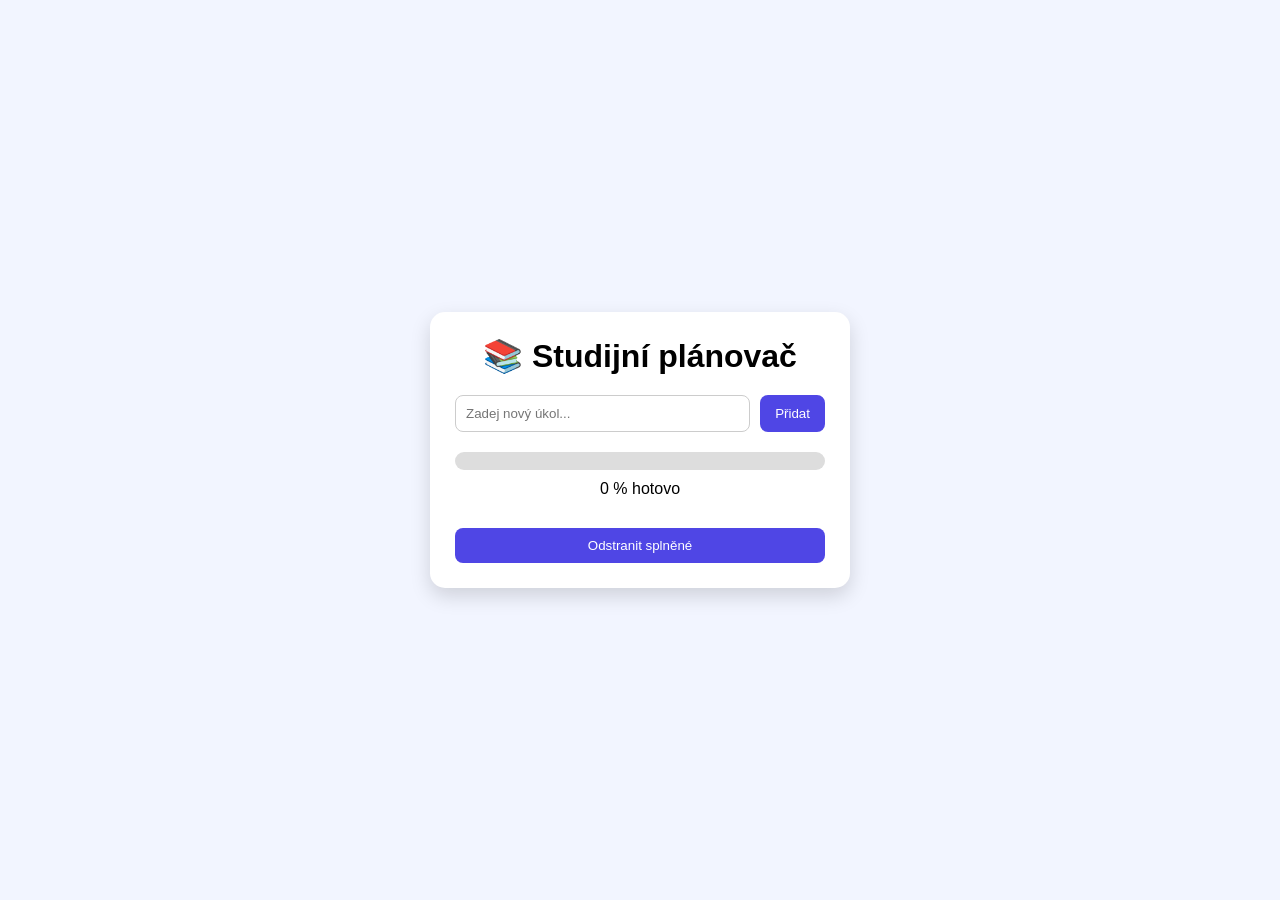
==== dcz_index.html @ b63ba137 "Novej Projekt Studijni Planovac" ====
<!DOCTYPE html>
<html lang="cs">
<head>
    <meta charset="UTF-8">
    <meta name="viewport" content="width=device-width, initial-scale=1.0">
    <title>Studijní plánovač</title>
    <link rel="stylesheet" href="dcz_style.css">
</head>

<body>

<div class="container">
    <h1>📚 Studijní plánovač</h1>

    <div class="input-area">
        <input type="text" id="taskInput" placeholder="Zadej nový úkol...">
        <button id="addBtn">Přidat</button>
    </div>

    <div class="progress">
        <div id="progressBar"></div>
    </div>

    <p id="progressText">0 % hotovo</p>

    <ul id="taskList"></ul>

    <button id="clearBtn">Odstranit splněné</button>
</div>

<script src="dcz_script.js"></script>

</body>
</html>
---- dcz_style.css ----
*{
    margin:0;
    padding:0;
    box-sizing:border-box;
    font-family:Arial, Helvetica, sans-serif;
}

body{
    background:#f2f5ff;
    display:flex;
    justify-content:center;
    align-items:center;
    min-height:100vh;
}

.container{
    background:white;
    width:420px;
    padding:25px;
    border-radius:15px;
    box-shadow:0 8px 20px rgba(0,0,0,0.15);
}

h1{
    text-align:center;
    margin-bottom:20px;
}

.input-area{
    display:flex;
    gap:10px;
}

input{
    flex:1;
    padding:10px;
    border-radius:8px;
    border:1px solid #ccc;
}

button{
    padding:10px 15px;
    border:none;
    border-radius:8px;
    background:#4f46e5;
    color:white;
    cursor:pointer;
}

button:hover{
    background:#3730a3;
}

.progress{
    margin-top:20px;
    width:100%;
    height:18px;
    background:#ddd;
    border-radius:20px;
    overflow:hidden;
}

#progressBar{
    height:100%;
    width:0%;
    background:#22c55e;
    transition:0.3s;
}

#progressText{
    margin:10px 0;
    text-align:center;
}

ul{
    list-style:none;
    margin-top:15px;
}

li{
    display:flex;
    justify-content:space-between;
    align-items:center;
    padding:10px;
    margin:8px 0;
    background:#f7f7f7;
    border-radius:8px;
}

.task{
    display:flex;
    align-items:center;
    gap:10px;
}

.completed{
    text-decoration:line-through;
    color:gray;
}

.delete{
    background:#ef4444;
}

.delete:hover{
    background:#b91c1c;
}

#clearBtn{
    width:100%;
    margin-top:15px;
}
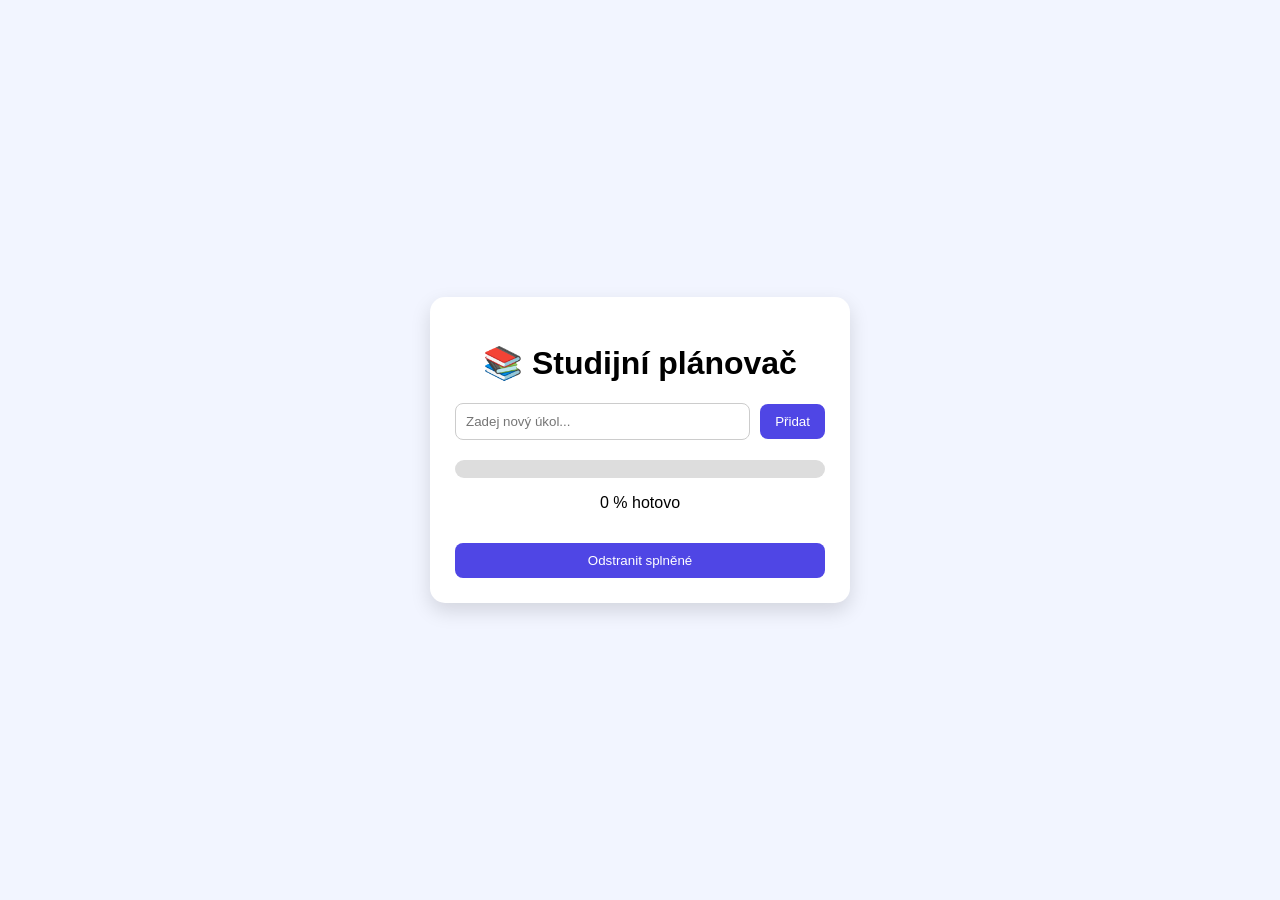
==== commit af699820: "hotovo" ====
--- a/dcz_index.html
+++ b/dcz_index.html
@@ -1,34 +1,26 @@
-<!DOCTYPE html>
+<!doctype html>
 <html lang="cs">
 <head>
-    <meta charset="UTF-8">
-    <meta name="viewport" content="width=device-width, initial-scale=1.0">
-    <title>Studijní plánovač</title>
-    <link rel="stylesheet" href="dcz_style.css">
+  <meta charset="utf-8">
+  <meta name="viewport" content="width=device-width, initial-scale=1">
+  <title>Studijní plánovač</title>
+  <link rel="stylesheet" href="dcz_style.css">
 </head>
-
 <body>
-
-<div class="container">
+  <main class="container">
     <h1>📚 Studijní plánovač</h1>
 
     <div class="input-area">
-        <input type="text" id="taskInput" placeholder="Zadej nový úkol...">
-        <button id="addBtn">Přidat</button>
+      <input id="taskInput" type="text" placeholder="Zadej nový úkol...">
+      <button id="addBtn" type="button">Přidat</button>
     </div>
 
-    <div class="progress">
-        <div id="progressBar"></div>
-    </div>
+    <div class="progress"><div id="progressBar"></div></div>
+    <p id="progressText">0 % hotovo</p>
+    <ul id="taskList"></ul>
+    <button id="clearBtn" type="button">Odstranit splněné</button>
+  </main>
 
-    <p id="progressText">0 % hotovo</p>
-
-    <ul id="taskList"></ul>
-
-    <button id="clearBtn">Odstranit splněné</button>
-</div>
-
-<script src="dcz_script.js"></script>
-
+  <script src="dcz_script.js"></script>
 </body>
-</html>+</html>
--- a/dcz_style.css
+++ b/dcz_style.css
@@ -1,112 +1,15 @@
-*{
-    margin:0;
-    padding:0;
-    box-sizing:border-box;
-    font-family:Arial, Helvetica, sans-serif;
-}
-
-body{
-    background:#f2f5ff;
-    display:flex;
-    justify-content:center;
-    align-items:center;
-    min-height:100vh;
-}
-
-.container{
-    background:white;
-    width:420px;
-    padding:25px;
-    border-radius:15px;
-    box-shadow:0 8px 20px rgba(0,0,0,0.15);
-}
-
-h1{
-    text-align:center;
-    margin-bottom:20px;
-}
-
-.input-area{
-    display:flex;
-    gap:10px;
-}
-
-input{
-    flex:1;
-    padding:10px;
-    border-radius:8px;
-    border:1px solid #ccc;
-}
-
-button{
-    padding:10px 15px;
-    border:none;
-    border-radius:8px;
-    background:#4f46e5;
-    color:white;
-    cursor:pointer;
-}
-
-button:hover{
-    background:#3730a3;
-}
-
-.progress{
-    margin-top:20px;
-    width:100%;
-    height:18px;
-    background:#ddd;
-    border-radius:20px;
-    overflow:hidden;
-}
-
-#progressBar{
-    height:100%;
-    width:0%;
-    background:#22c55e;
-    transition:0.3s;
-}
-
-#progressText{
-    margin:10px 0;
-    text-align:center;
-}
-
-ul{
-    list-style:none;
-    margin-top:15px;
-}
-
-li{
-    display:flex;
-    justify-content:space-between;
-    align-items:center;
-    padding:10px;
-    margin:8px 0;
-    background:#f7f7f7;
-    border-radius:8px;
-}
-
-.task{
-    display:flex;
-    align-items:center;
-    gap:10px;
-}
-
-.completed{
-    text-decoration:line-through;
-    color:gray;
-}
-
-.delete{
-    background:#ef4444;
-}
-
-.delete:hover{
-    background:#b91c1c;
-}
-
-#clearBtn{
-    width:100%;
-    margin-top:15px;
-}+* { box-sizing: border-box; }
+body { min-height: 100vh; margin: 0; display: grid; place-items: center; background: #f2f5ff; font-family: Arial, sans-serif; }
+.container { width: min(420px, 92vw); padding: 25px; border-radius: 15px; background: white; box-shadow: 0 8px 20px #0002; }
+h1, #progressText { text-align: center; }
+.input-area, li, .task { display: flex; align-items: center; gap: 10px; }
+input { flex: 1; padding: 10px; border: 1px solid #ccc; border-radius: 8px; }
+button { padding: 10px 15px; border: 0; border-radius: 8px; background: #4f46e5; color: white; cursor: pointer; }
+button:hover { background: #3730a3; }
+.progress { height: 18px; margin-top: 20px; overflow: hidden; border-radius: 20px; background: #ddd; }
+#progressBar { width: 0; height: 100%; background: #22c55e; transition: .3s; }
+ul { margin: 15px 0 0; padding: 0; list-style: none; }
+li { justify-content: space-between; margin: 8px 0; padding: 10px; border-radius: 8px; background: #f7f7f7; }
+.completed { color: gray; text-decoration: line-through; }
+.delete { background: #ef4444; }
+#clearBtn { width: 100%; margin-top: 15px; }
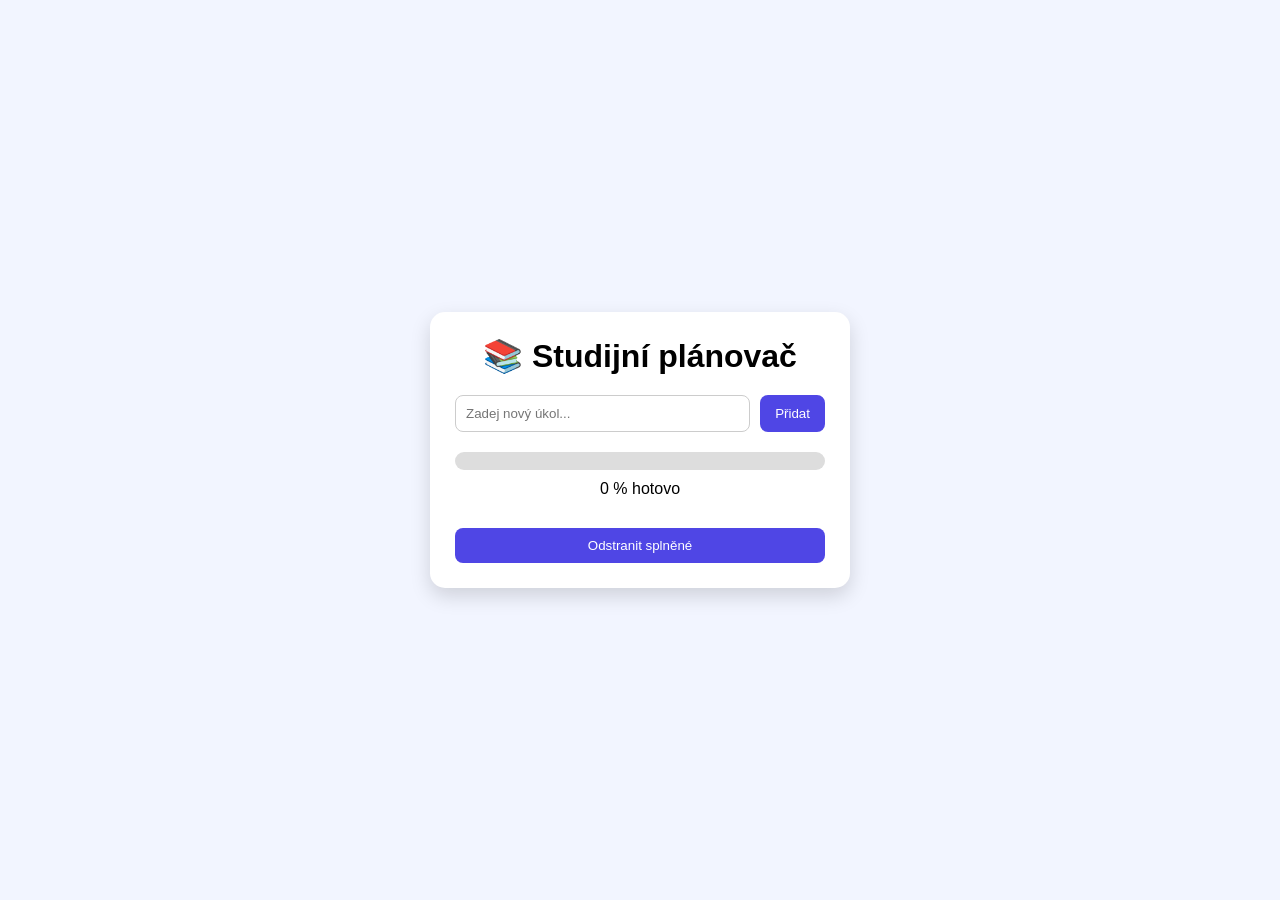
==== commit f7fa19cc: "Revert "hotovo" This reverts commit af69982028e72b6050a295fc2939e74db60967dc." ====
--- a/dcz_index.html
+++ b/dcz_index.html
@@ -1,26 +1,34 @@
-<!doctype html>
+<!DOCTYPE html>
 <html lang="cs">
 <head>
-  <meta charset="utf-8">
-  <meta name="viewport" content="width=device-width, initial-scale=1">
-  <title>Studijní plánovač</title>
-  <link rel="stylesheet" href="dcz_style.css">
+    <meta charset="UTF-8">
+    <meta name="viewport" content="width=device-width, initial-scale=1.0">
+    <title>Studijní plánovač</title>
+    <link rel="stylesheet" href="dcz_style.css">
 </head>
+
 <body>
-  <main class="container">
+
+<div class="container">
     <h1>📚 Studijní plánovač</h1>
 
     <div class="input-area">
-      <input id="taskInput" type="text" placeholder="Zadej nový úkol...">
-      <button id="addBtn" type="button">Přidat</button>
+        <input type="text" id="taskInput" placeholder="Zadej nový úkol...">
+        <button id="addBtn">Přidat</button>
     </div>
 
-    <div class="progress"><div id="progressBar"></div></div>
+    <div class="progress">
+        <div id="progressBar"></div>
+    </div>
+
     <p id="progressText">0 % hotovo</p>
+
     <ul id="taskList"></ul>
-    <button id="clearBtn" type="button">Odstranit splněné</button>
-  </main>
 
-  <script src="dcz_script.js"></script>
+    <button id="clearBtn">Odstranit splněné</button>
+</div>
+
+<script src="dcz_script.js"></script>
+
 </body>
-</html>
+</html>
--- a/dcz_style.css
+++ b/dcz_style.css
@@ -1,15 +1,112 @@
-* { box-sizing: border-box; }
-body { min-height: 100vh; margin: 0; display: grid; place-items: center; background: #f2f5ff; font-family: Arial, sans-serif; }
-.container { width: min(420px, 92vw); padding: 25px; border-radius: 15px; background: white; box-shadow: 0 8px 20px #0002; }
-h1, #progressText { text-align: center; }
-.input-area, li, .task { display: flex; align-items: center; gap: 10px; }
-input { flex: 1; padding: 10px; border: 1px solid #ccc; border-radius: 8px; }
-button { padding: 10px 15px; border: 0; border-radius: 8px; background: #4f46e5; color: white; cursor: pointer; }
-button:hover { background: #3730a3; }
-.progress { height: 18px; margin-top: 20px; overflow: hidden; border-radius: 20px; background: #ddd; }
-#progressBar { width: 0; height: 100%; background: #22c55e; transition: .3s; }
-ul { margin: 15px 0 0; padding: 0; list-style: none; }
-li { justify-content: space-between; margin: 8px 0; padding: 10px; border-radius: 8px; background: #f7f7f7; }
-.completed { color: gray; text-decoration: line-through; }
-.delete { background: #ef4444; }
-#clearBtn { width: 100%; margin-top: 15px; }
+*{
+    margin:0;
+    padding:0;
+    box-sizing:border-box;
+    font-family:Arial, Helvetica, sans-serif;
+}
+
+body{
+    background:#f2f5ff;
+    display:flex;
+    justify-content:center;
+    align-items:center;
+    min-height:100vh;
+}
+
+.container{
+    background:white;
+    width:420px;
+    padding:25px;
+    border-radius:15px;
+    box-shadow:0 8px 20px rgba(0,0,0,0.15);
+}
+
+h1{
+    text-align:center;
+    margin-bottom:20px;
+}
+
+.input-area{
+    display:flex;
+    gap:10px;
+}
+
+input{
+    flex:1;
+    padding:10px;
+    border-radius:8px;
+    border:1px solid #ccc;
+}
+
+button{
+    padding:10px 15px;
+    border:none;
+    border-radius:8px;
+    background:#4f46e5;
+    color:white;
+    cursor:pointer;
+}
+
+button:hover{
+    background:#3730a3;
+}
+
+.progress{
+    margin-top:20px;
+    width:100%;
+    height:18px;
+    background:#ddd;
+    border-radius:20px;
+    overflow:hidden;
+}
+
+#progressBar{
+    height:100%;
+    width:0%;
+    background:#22c55e;
+    transition:0.3s;
+}
+
+#progressText{
+    margin:10px 0;
+    text-align:center;
+}
+
+ul{
+    list-style:none;
+    margin-top:15px;
+}
+
+li{
+    display:flex;
+    justify-content:space-between;
+    align-items:center;
+    padding:10px;
+    margin:8px 0;
+    background:#f7f7f7;
+    border-radius:8px;
+}
+
+.task{
+    display:flex;
+    align-items:center;
+    gap:10px;
+}
+
+.completed{
+    text-decoration:line-through;
+    color:gray;
+}
+
+.delete{
+    background:#ef4444;
+}
+
+.delete:hover{
+    background:#b91c1c;
+}
+
+#clearBtn{
+    width:100%;
+    margin-top:15px;
+}
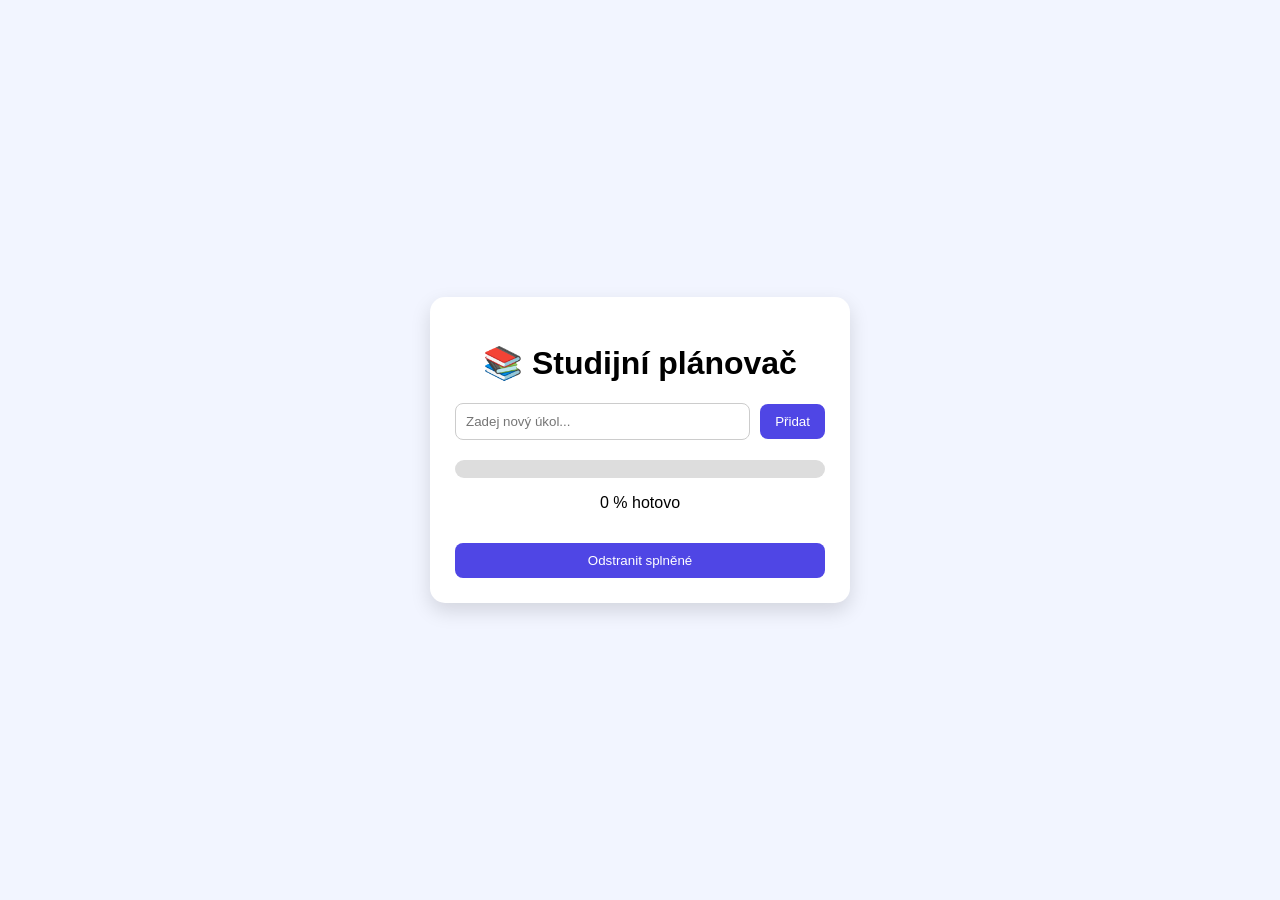
==== commit d255c4ec: "fix: studijni planovac" ====
--- a/dcz_index.html
+++ b/dcz_index.html
@@ -1,34 +1,38 @@
-<!DOCTYPE html>
+
+<!doctype html>
 <html lang="cs">
 <head>
-    <meta charset="UTF-8">
-    <meta name="viewport" content="width=device-width, initial-scale=1.0">
-    <title>Studijní plánovač</title>
-    <link rel="stylesheet" href="dcz_style.css">
+  <meta charset="utf-8">
+  <meta name="viewport" content="width=device-width, initial-scale=1">
+  <title>Studijní plánovač</title>
+  <link rel="stylesheet" href="dcz_style.css">
 </head>
 
 <body>
+  <main class="container">
 
-<div class="container">
     <h1>📚 Studijní plánovač</h1>
 
     <div class="input-area">
-        <input type="text" id="taskInput" placeholder="Zadej nový úkol...">
-        <button id="addBtn">Přidat</button>
+      <input id="taskInput" type="text" placeholder="Zadej nový úkol...">
+      <button id="addBtn" type="button">Přidat</button>
+
+
+
+
     </div>
 
-    <div class="progress">
-        <div id="progressBar"></div>
-    </div>
-
+    <div class="progress"><div id="progressBar"></div></div>
     <p id="progressText">0 % hotovo</p>
 
     <ul id="taskList"></ul>
+    <button id="clearBtn" type="button">Odstranit splněné</button>
+  </main>
 
-    <button id="clearBtn">Odstranit splněné</button>
-</div>
+  <script src="dcz_script.js"></script>
 
-<script src="dcz_script.js"></script>
+
+
 
 </body>
 </html>
--- a/dcz_style.css
+++ b/dcz_style.css
@@ -1,112 +1,15 @@
-*{
-    margin:0;
-    padding:0;
-    box-sizing:border-box;
-    font-family:Arial, Helvetica, sans-serif;
-}
-
-body{
-    background:#f2f5ff;
-    display:flex;
-    justify-content:center;
-    align-items:center;
-    min-height:100vh;
-}
-
-.container{
-    background:white;
-    width:420px;
-    padding:25px;
-    border-radius:15px;
-    box-shadow:0 8px 20px rgba(0,0,0,0.15);
-}
-
-h1{
-    text-align:center;
-    margin-bottom:20px;
-}
-
-.input-area{
-    display:flex;
-    gap:10px;
-}
-
-input{
-    flex:1;
-    padding:10px;
-    border-radius:8px;
-    border:1px solid #ccc;
-}
-
-button{
-    padding:10px 15px;
-    border:none;
-    border-radius:8px;
-    background:#4f46e5;
-    color:white;
-    cursor:pointer;
-}
-
-button:hover{
-    background:#3730a3;
-}
-
-.progress{
-    margin-top:20px;
-    width:100%;
-    height:18px;
-    background:#ddd;
-    border-radius:20px;
-    overflow:hidden;
-}
-
-#progressBar{
-    height:100%;
-    width:0%;
-    background:#22c55e;
-    transition:0.3s;
-}
-
-#progressText{
-    margin:10px 0;
-    text-align:center;
-}
-
-ul{
-    list-style:none;
-    margin-top:15px;
-}
-
-li{
-    display:flex;
-    justify-content:space-between;
-    align-items:center;
-    padding:10px;
-    margin:8px 0;
-    background:#f7f7f7;
-    border-radius:8px;
-}
-
-.task{
-    display:flex;
-    align-items:center;
-    gap:10px;
-}
-
-.completed{
-    text-decoration:line-through;
-    color:gray;
-}
-
-.delete{
-    background:#ef4444;
-}
-
-.delete:hover{
-    background:#b91c1c;
-}
-
-#clearBtn{
-    width:100%;
-    margin-top:15px;
-}+* { box-sizing: border-box; }
+body { min-height: 100vh; margin: 0; display: grid; place-items: center; background: #f2f5ff; font-family: Arial, sans-serif; }
+.container { width: min(420px, 92vw); padding: 25px; border-radius: 15px; background: white; box-shadow: 0 8px 20px #0002; }
+h1, #progressText { text-align: center; }
+.input-area, li, .task { display: flex; align-items: center; gap: 10px; }
+input { flex: 1; padding: 10px; border: 1px solid #ccc; border-radius: 8px; }
+button { padding: 10px 15px; border: 0; border-radius: 8px; background: #4f46e5; color: white; cursor: pointer; }
+button:hover { background: #3730a3; }
+.progress { height: 18px; margin-top: 20px; overflow: hidden; border-radius: 20px; background: #ddd; }
+#progressBar { width: 0; height: 100%; background: #22c55e; transition: .3s; }
+ul { margin: 15px 0 0; padding: 0; list-style: none; }
+li { justify-content: space-between; margin: 8px 0; padding: 10px; border-radius: 8px; background: #f7f7f7; }
+.completed { color: gray; text-decoration: line-through; }
+.delete { background: #ef4444; }
+#clearBtn { width: 100%; margin-top: 15px; }
